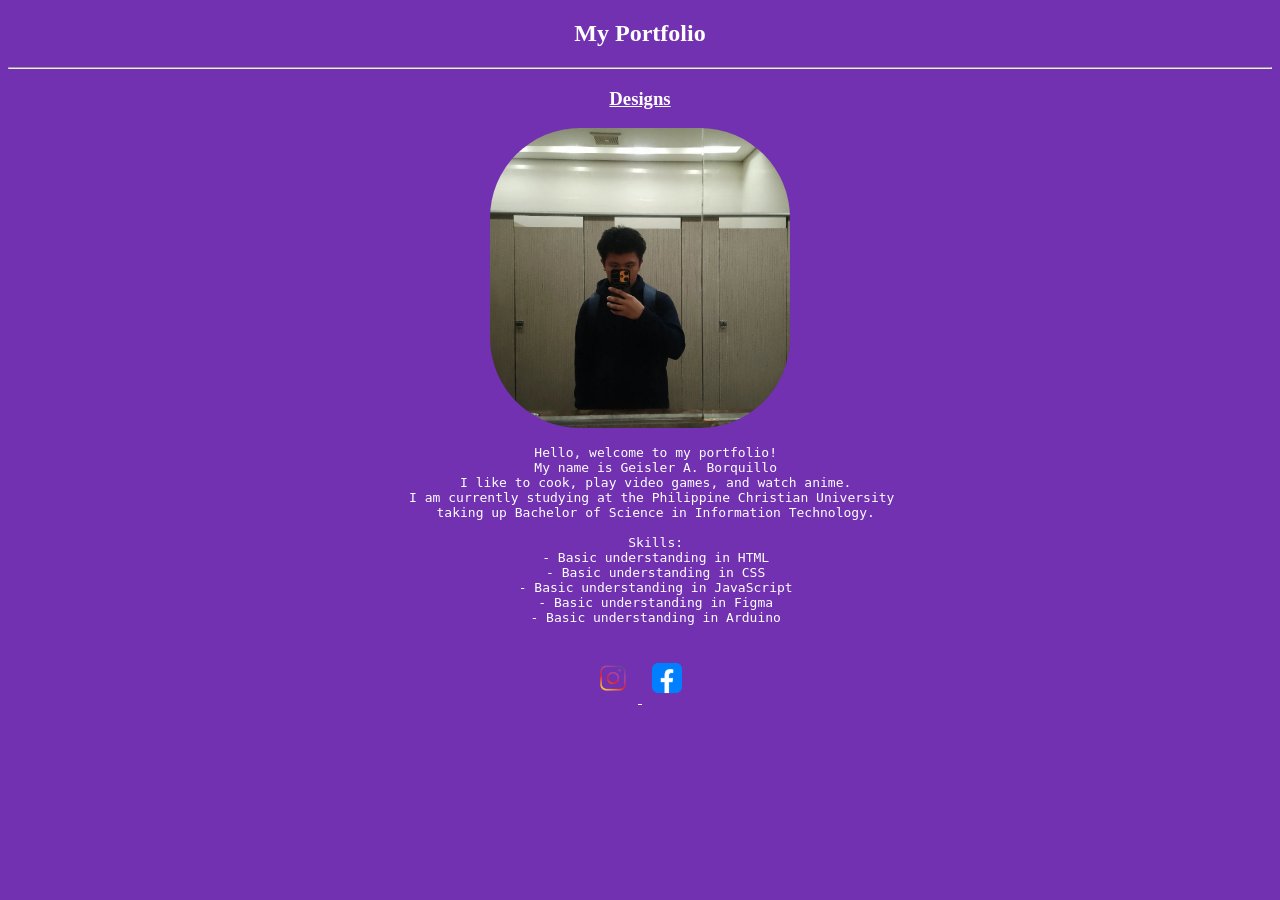
==== index.html @ c183f2eb "Rename Portfolio.html to index.html" ====
<!DOCTYPE html>
<html lang="en">
<head>
    <meta charset="UTF-8">
    <meta name="viewport" content="width=device-width, initial-scale=1.0">
    <title>Document</title>
    <link rel="stylesheet" href="style.css">
</head>
<body>
    <h2 >My Portfolio</h2>
    <hr>
    <h3 id="design"><a href="Design.html">Designs</a></h3>
    
    <div text-align = "center">
    <img id="profile" src="/images/profile.jpg" alt="Profile picture"  width="200px">
    </div>
    <pre align = "center">
    Hello, welcome to my portfolio!
    My name is Geisler A. Borquillo
    I like to cook, play video games, and watch anime.
    I am currently studying at the Philippine Christian University 
    taking up Bachelor of Science in Information Technology.

    Skills:
    - Basic understanding in HTML
    - Basic understanding in CSS
    - Basic understanding in JavaScript
    - Basic understanding in Figma
    - Basic understanding in Arduino
    </pre>
    <div text-align = "center">
        <a id = "instagram" href="https://www.instagram.com/gslrrr/" target="_blank">
            <img src="/images/instaicon.webp" alt="Instagram icon link" width="50px">
    
</a>

        <a id="facebook" href="https://www.facebook.com/geisler.borquillo.1/" target="_blank">
            <img src="/images/fblogo.png" alt="Facebook icon link" width="50px"> 
    

</a>
</div>
<script src="script.js"></script>
</body>
</html>
---- style.css ----
*{
            margin: 5;
            padding: 0;
            color: white;
        }
        body{
            background-color:rgb(113, 49, 177)
        }
        h2{
            text-align: center;
        }
        div{
            text-align: center;   
        }
        h3{
            text-align:center
        }
        #profile{
            width: 300px;
            height: 300px;
            border-radius: 30%;
        
        }
       #gallery {
    display: flex;
    flex-wrap: wrap;
    gap: 15px;
    justify-content: center;
    margin-top: 20px;
}

.gallery-item img {
    width: 200px;
    height: 200px;
    object-fit: cover;
    border-radius: 8px;
    border: 1px solid #ccc;
}
#lightbox {
            display: none;
            position: fixed;
            top: 0;
            left: 0;
            width: 100%;
            height: 100%;
            background: rgba(0, 0, 0, 0.85);
            justify-content: center;
            align-items: center;
            z-index: 1000;
            cursor: pointer;
        }

        #lightbox.active {
            display: flex;
        }

        #lightbox img {
            max-width: 90%;
            max-height: 85%;
            border-radius: 8px;
            border: 3px solid white;
            cursor: default;
        }

        #lightboxClose {
            position: absolute;
            top: 20px;
            right: 30px;
            font-size: 40px;
            color: white;
            cursor: pointer;
            user-select: none;
        }

        .hidden {
            display: none !important;
        }

        #ownerLoginBtn {
            padding: 8px 16px;
            background: white;
            color: rgb(113, 49, 177);
            border: none;
            border-radius: 6px;
            cursor: pointer;
            font-weight: bold;
            margin-bottom: 10px;
        }

        #ownerLoginBtn:hover {
            opacity: 0.85;
        }

        .delete-btn {
            display: block;
            margin: 6px auto 0 auto;
            padding: 4px 10px;
            background: #b02a2a;
            color: white;
            border: none;
            border-radius: 6px;
            cursor: pointer;
            font-size: 12px;
        }

        .delete-btn:hover {
            background: #d13a3a;
        }
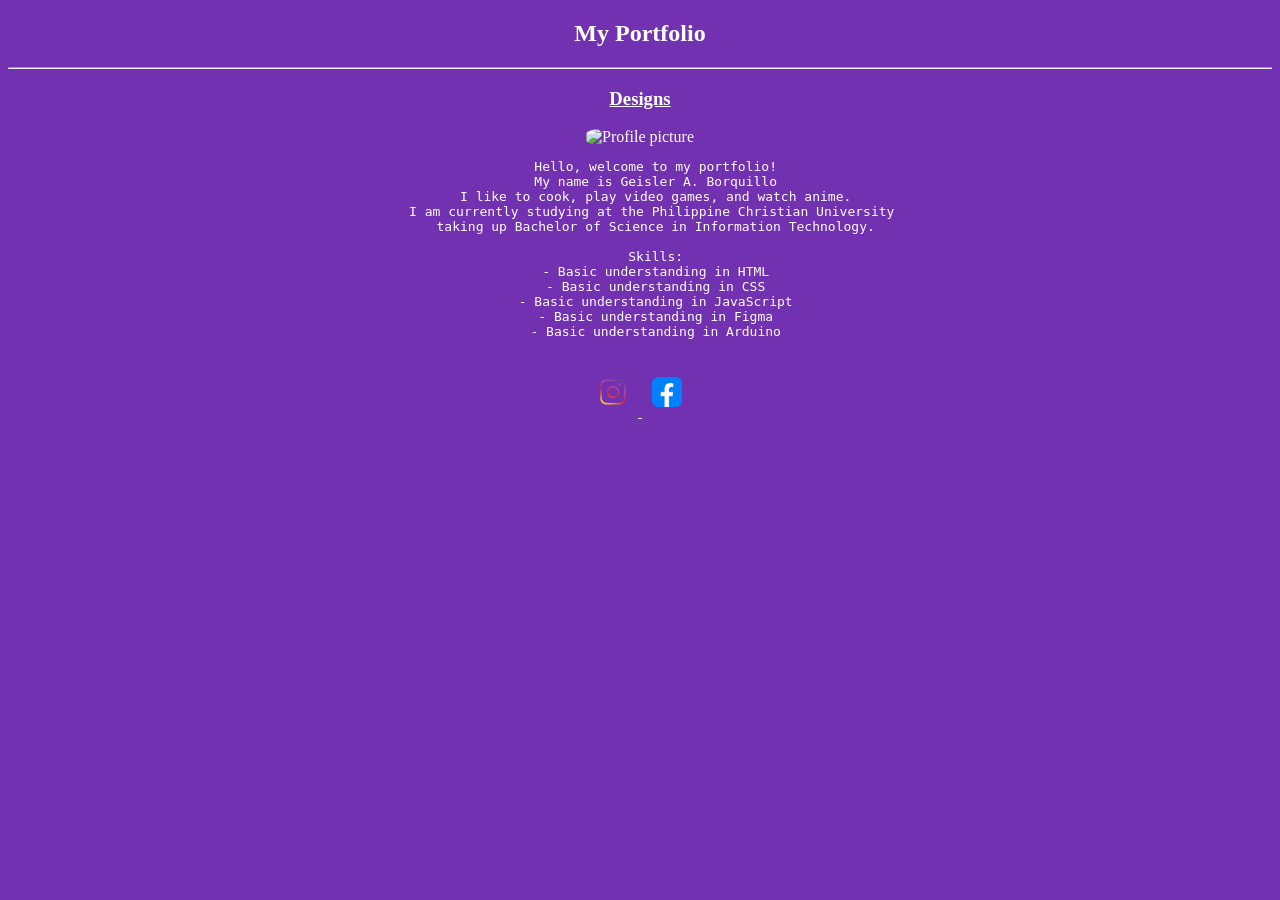
==== commit 7f439add: "Update index.html" ====
--- a/index.html
+++ b/index.html
@@ -12,7 +12,7 @@
     <h3 id="design"><a href="Design.html">Designs</a></h3>
     
     <div text-align = "center">
-    <img id="profile" src="/images/profile.jpg" alt="Profile picture"  width="200px">
+    <img id="profile" src="profile.jpg" alt="Profile picture"  width="200px">
     </div>
     <pre align = "center">
     Hello, welcome to my portfolio!
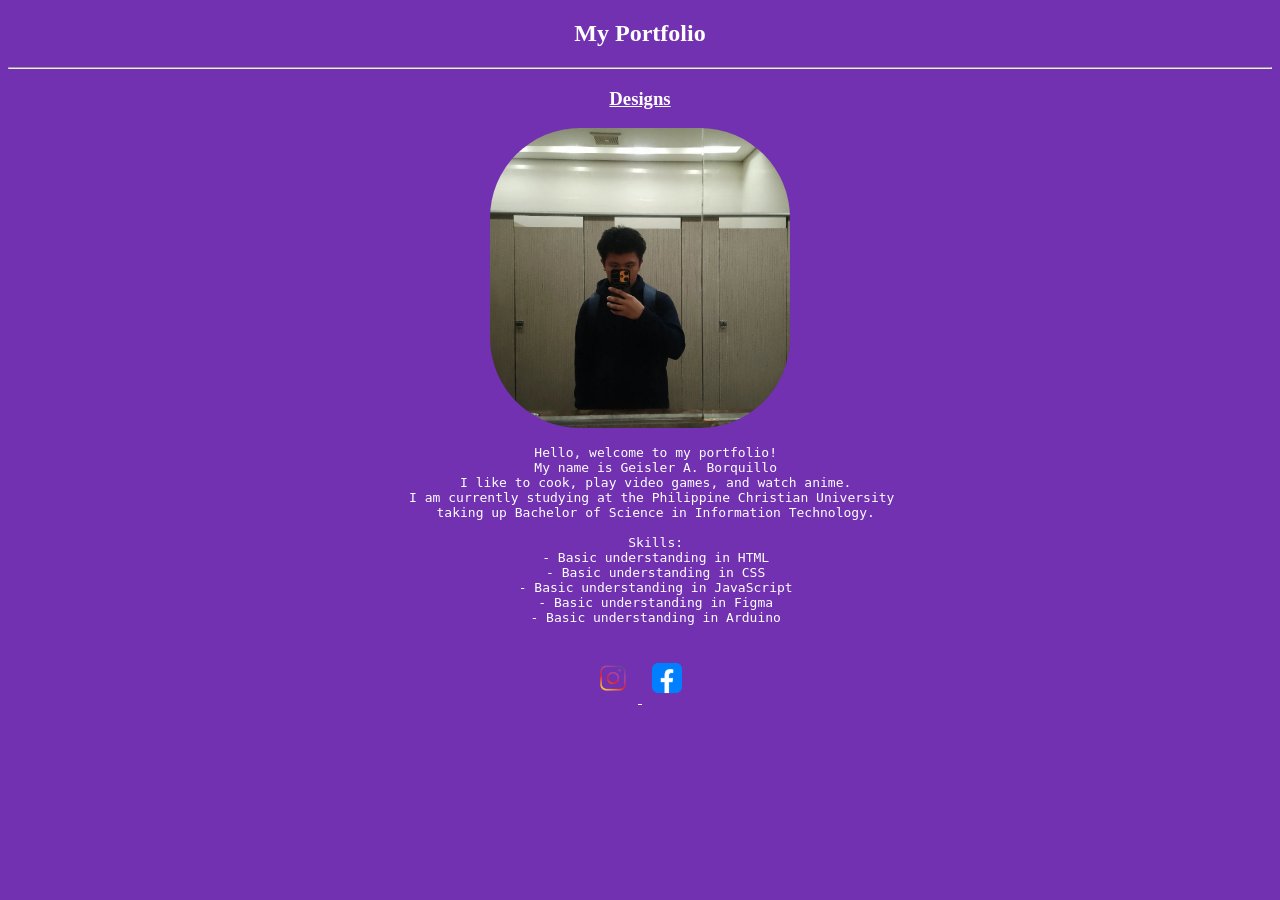
==== commit af588079: "Update index.html" ====
--- a/index.html
+++ b/index.html
@@ -30,12 +30,12 @@
     </pre>
     <div text-align = "center">
         <a id = "instagram" href="https://www.instagram.com/gslrrr/" target="_blank">
-            <img src="/images/instaicon.webp" alt="Instagram icon link" width="50px">
+            <img src="instaicon.webp" alt="Instagram icon link" width="50px">
     
 </a>
 
         <a id="facebook" href="https://www.facebook.com/geisler.borquillo.1/" target="_blank">
-            <img src="/images/fblogo.png" alt="Facebook icon link" width="50px"> 
+            <img src="fblogo.png" alt="Facebook icon link" width="50px"> 
     
 
 </a>
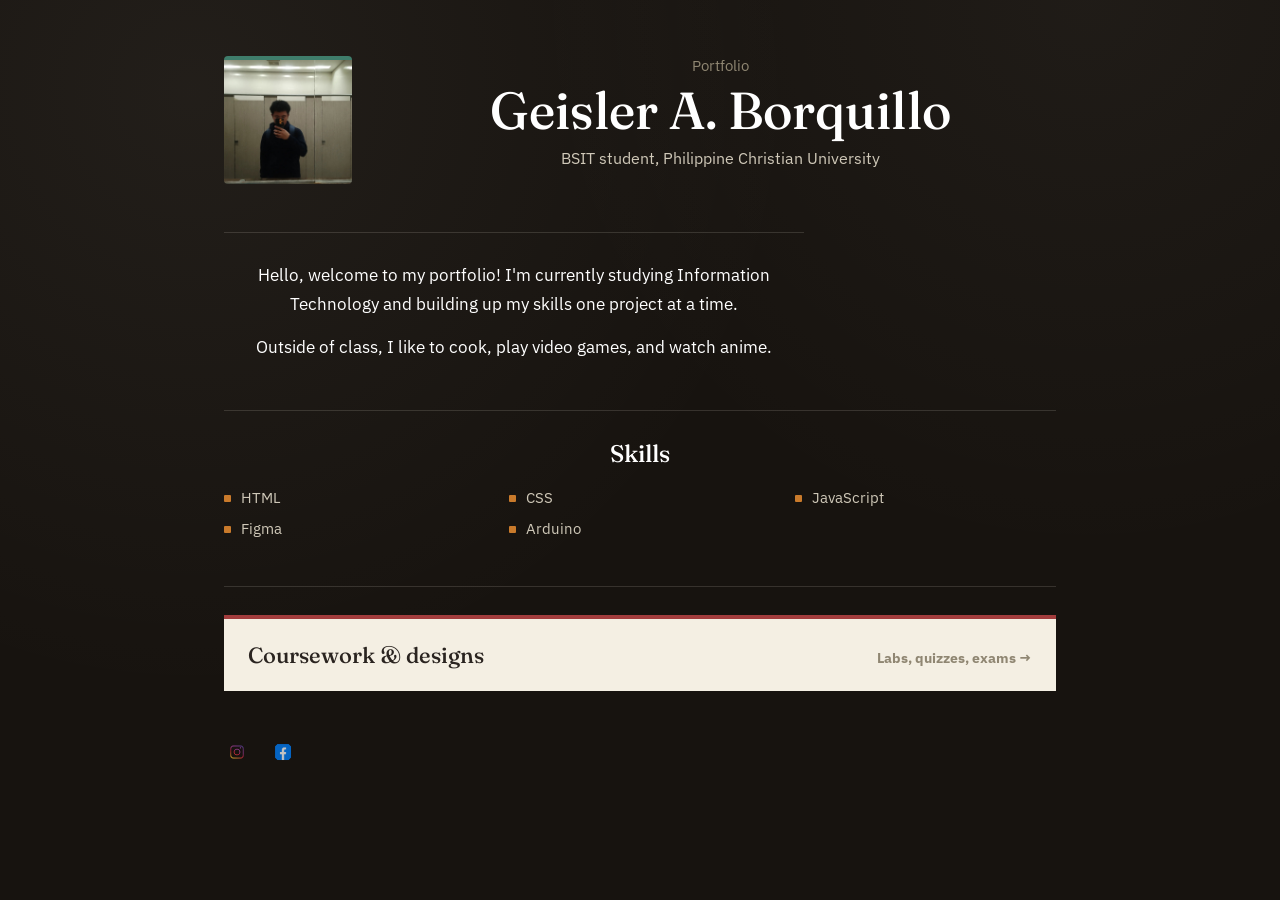
==== commit f9770318: "Update index.html" ====
--- a/index.html
+++ b/index.html
@@ -3,43 +3,237 @@
 <head>
     <meta charset="UTF-8">
     <meta name="viewport" content="width=device-width, initial-scale=1.0">
-    <title>Document</title>
+    <title>Geisler A. Borquillo — Portfolio</title>
+    <link rel="preconnect" href="https://fonts.googleapis.com">
+    <link rel="preconnect" href="https://fonts.gstatic.com" crossorigin>
+    <link href="https://fonts.googleapis.com/css2?family=Fraunces:opsz,wght@9..144,400;9..144,500;9..144,600&family=IBM+Plex+Sans:wght@400;500;600&display=swap" rel="stylesheet">
     <link rel="stylesheet" href="style.css">
+    <style>
+        :root {
+            --bg: #17130f;
+            --paper: #f4efe3;
+            --paper-dim: #ece5d4;
+            --ink: #2a2420;
+            --muted: #8f8672;
+            --lab: #3f7d6b;
+            --quiz: #c97a2b;
+            --exam: #a33d3d;
+            --rule: rgba(244, 239, 227, 0.14);
+        }
+
+        * {
+            margin: 0;
+            padding: 0;
+            box-sizing: border-box;
+        }
+
+        body {
+            background-color: var(--bg);
+            background-image:
+                radial-gradient(circle at 15% 10%, rgba(244, 239, 227, 0.05), transparent 45%),
+                radial-gradient(circle at 85% 0%, rgba(244, 239, 227, 0.04), transparent 40%);
+            color: var(--paper);
+            font-family: "IBM Plex Sans", Arial, sans-serif;
+            min-height: 100vh;
+        }
+
+        a { color: inherit; }
+
+        .wrap {
+            max-width: 880px;
+            margin: 0 auto;
+            padding: 56px 24px 80px;
+        }
+
+        /* ---- hero ---- */
+        .hero {
+            display: grid;
+            grid-template-columns: auto 1fr;
+            gap: 32px;
+            align-items: start;
+        }
+
+        #profile {
+            width: 128px;
+            height: 128px;
+            object-fit: cover;
+            border-radius: 4px;
+            border-top: 4px solid var(--lab);
+            background: var(--paper);
+        }
+
+        .kicker {
+            font-size: 15px;
+            color: var(--muted);
+        }
+
+        h1 {
+            font-family: "Fraunces", Georgia, serif;
+            font-weight: 500;
+            font-size: clamp(36px, 6vw, 52px);
+            line-height: 1.05;
+            margin-top: 8px;
+        }
+
+        .role {
+            margin-top: 10px;
+            font-size: 16px;
+            color: #cfc8b8;
+        }
+
+        /* ---- bio ---- */
+        .bio {
+            margin-top: 48px;
+            border-top: 1px solid var(--rule);
+            padding-top: 28px;
+            max-width: 58ch;
+            font-size: 17px;
+            line-height: 1.7;
+            color: #cfc8b8;
+        }
+        .bio p + p { margin-top: 14px; }
+
+        /* ---- skills ---- */
+        .skills {
+            margin-top: 48px;
+            border-top: 1px solid var(--rule);
+            padding-top: 28px;
+        }
+
+        .skills h2 {
+            font-family: "Fraunces", Georgia, serif;
+            font-weight: 500;
+            font-size: 24px;
+        }
+
+        .skills ul {
+            list-style: none;
+            margin-top: 20px;
+            display: grid;
+            grid-template-columns: repeat(auto-fill, minmax(200px, 1fr));
+            gap: 12px 24px;
+        }
+
+        .skills li {
+            display: flex;
+            align-items: baseline;
+            gap: 10px;
+            font-size: 15px;
+            color: #cfc8b8;
+        }
+
+        .skills li::before {
+            content: "";
+            width: 7px;
+            height: 7px;
+            border-radius: 1px;
+            background: var(--quiz);
+            flex: 0 0 auto;
+            transform: translateY(-1px);
+        }
+
+        /* ---- designs cta ---- */
+        .cta {
+            margin-top: 48px;
+            border-top: 1px solid var(--rule);
+            padding-top: 28px;
+        }
+
+        #design {
+            display: flex;
+            align-items: baseline;
+            justify-content: space-between;
+            gap: 16px;
+            padding: 22px 24px;
+            background: var(--paper);
+            border-top: 4px solid var(--exam);
+            text-decoration: none;
+            transition: transform 0.15s ease;
+        }
+        #design:hover, #design:focus-visible { transform: translateY(-2px); }
+
+        #design a {
+            text-decoration: none;
+            color: var(--ink);
+            font-family: "Fraunces", Georgia, serif;
+            font-weight: 500;
+            font-size: 22px;
+        }
+
+        #design span.sub {
+            color: var(--muted);
+            font-size: 14px;
+        }
+
+        /* ---- socials ---- */
+        .socials {
+            margin-top: 48px;
+            display: flex;
+            gap: 20px;
+        }
+
+        .socials a {
+            display: inline-flex;
+        }
+
+        .socials img {
+            width: 26px;
+            height: 26px;
+            opacity: 0.75;
+            transition: opacity 0.15s ease;
+        }
+        .socials a:hover img, .socials a:focus-visible img { opacity: 1; }
+
+        @media (max-width: 480px) {
+            .hero { grid-template-columns: 1fr; }
+            #design { flex-direction: column; align-items: flex-start; }
+        }
+    </style>
 </head>
 <body>
-    <h2 >My Portfolio</h2>
-    <hr>
-    <h3 id="design"><a href="Design.html">Designs</a></h3>
-    
-    <div text-align = "center">
-    <img id="profile" src="profile.jpg" alt="Profile picture"  width="200px">
+    <div class="wrap">
+        <div class="hero">
+            <img id="profile" src="profile.jpg" alt="Profile picture">
+            <div>
+                <p class="kicker">Portfolio</p>
+                <h1>Geisler A. Borquillo</h1>
+                <p class="role">BSIT student, Philippine Christian University</p>
+            </div>
+        </div>
+
+        <div class="bio">
+            <p>Hello, welcome to my portfolio! I'm currently studying Information Technology and building up my skills one project at a time.</p>
+            <p>Outside of class, I like to cook, play video games, and watch anime.</p>
+        </div>
+
+        <div class="skills">
+            <h2>Skills</h2>
+            <ul>
+                <li>HTML</li>
+                <li>CSS</li>
+                <li>JavaScript</li>
+                <li>Figma</li>
+                <li>Arduino</li>
+            </ul>
+        </div>
+
+        <div class="cta">
+            <h3 id="design">
+                <a href="Design.html">Coursework &amp; designs</a>
+                <span class="sub">Labs, quizzes, exams &rarr;</span>
+            </h3>
+        </div>
+
+        <div class="socials">
+            <a id="instagram" href="https://www.instagram.com/gslrrr/" target="_blank" rel="noopener noreferrer">
+                <img src="instaicon.webp" alt="Instagram">
+            </a>
+            <a id="facebook" href="https://www.facebook.com/geisler.borquillo.1/" target="_blank" rel="noopener noreferrer">
+                <img src="fblogo.png" alt="Facebook">
+            </a>
+        </div>
     </div>
-    <pre align = "center">
-    Hello, welcome to my portfolio!
-    My name is Geisler A. Borquillo
-    I like to cook, play video games, and watch anime.
-    I am currently studying at the Philippine Christian University 
-    taking up Bachelor of Science in Information Technology.
-
-    Skills:
-    - Basic understanding in HTML
-    - Basic understanding in CSS
-    - Basic understanding in JavaScript
-    - Basic understanding in Figma
-    - Basic understanding in Arduino
-    </pre>
-    <div text-align = "center">
-        <a id = "instagram" href="https://www.instagram.com/gslrrr/" target="_blank">
-            <img src="instaicon.webp" alt="Instagram icon link" width="50px">
-    
-</a>
-
-        <a id="facebook" href="https://www.facebook.com/geisler.borquillo.1/" target="_blank">
-            <img src="fblogo.png" alt="Facebook icon link" width="50px"> 
-    
-
-</a>
-</div>
-<script src="script.js"></script>
+
+    <script src="script.js"></script>
 </body>
 </html>
